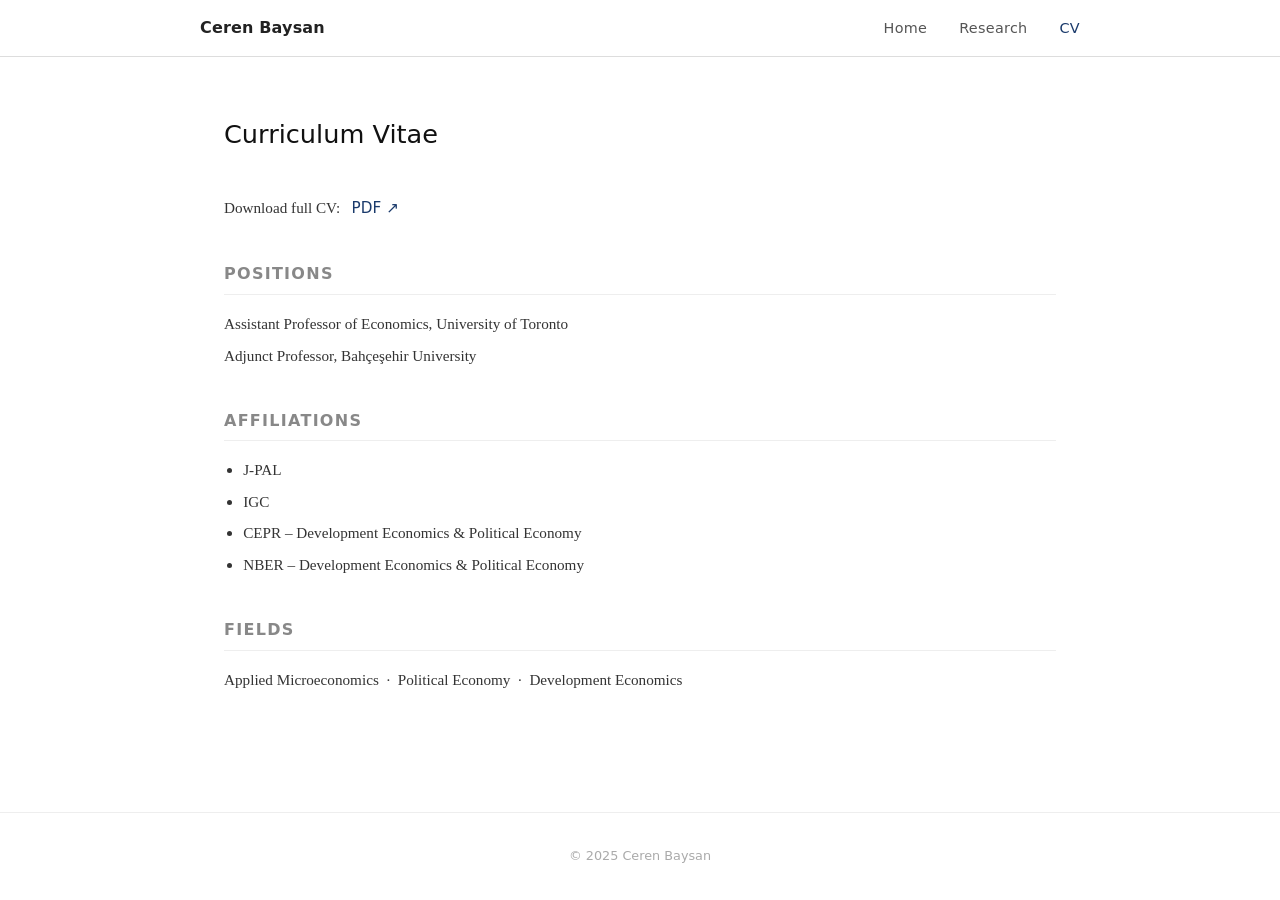
==== cv.html @ 4bd702ae "Initial site" ====
<!DOCTYPE html>
<html lang="en">
<head>
  <meta charset="UTF-8">
  <meta name="viewport" content="width=device-width, initial-scale=1.0">
  <title>CV – Ceren Baysan</title>
  <link rel="stylesheet" href="style.css">
</head>
<body>

<header>
  <nav>
    <a href="index.html" class="site-name">Ceren Baysan</a>
    <ul>
      <li><a href="index.html">Home</a></li>
      <li><a href="research.html">Research</a></li>
      <li><a href="cv.html" class="active">CV</a></li>
    </ul>
  </nav>
</header>

<main>
  <h1 class="page-title">Curriculum Vitae</h1>

  <div class="cv-section">
    <p>
      Download full CV: &nbsp;
      <a class="cv-link" href="https://drive.google.com/file/d/1ybIPP6VyhzpRo1Z8aJyQJ7QGlU4s0Ap5/view?usp=drive_link">PDF ↗</a>
    </p>
  </div>

  <!-- TODO: optionally expand sections below with content from your CV PDF -->

  <div class="cv-section">
    <h2>Positions</h2>
    <p>Assistant Professor of Economics, University of Toronto</p>
    <p>Adjunct Professor, Bahçeşehir University</p>
  </div>

  <div class="cv-section">
    <h2>Affiliations</h2>
    <ul>
      <li>J-PAL</li>
      <li>IGC</li>
      <li>CEPR – Development Economics &amp; Political Economy</li>
      <li>NBER – Development Economics &amp; Political Economy</li>
    </ul>
  </div>

  <div class="cv-section">
    <h2>Fields</h2>
    <p>Applied Microeconomics &nbsp;·&nbsp; Political Economy &nbsp;·&nbsp; Development Economics</p>
  </div>

</main>

<footer>
  &copy; 2025 Ceren Baysan
</footer>

</body>
</html>
---- style.css ----
*, *::before, *::after { box-sizing: border-box; margin: 0; padding: 0; }

body {
  font-family: Georgia, 'Times New Roman', serif;
  font-size: 16px;
  line-height: 1.65;
  color: #222;
  background: #fff;
}

/* ── Navigation ── */
header {
  border-bottom: 1px solid #ddd;
  padding: 0 1.5rem;
}

nav {
  max-width: 880px;
  margin: 0 auto;
  display: flex;
  align-items: center;
  justify-content: space-between;
  height: 56px;
}

.site-name {
  font-family: system-ui, -apple-system, sans-serif;
  font-size: 1rem;
  font-weight: 600;
  color: #222;
  text-decoration: none;
  letter-spacing: 0.01em;
}

nav ul {
  list-style: none;
  display: flex;
  gap: 2rem;
}

nav ul a {
  font-family: system-ui, -apple-system, sans-serif;
  font-size: 0.9rem;
  color: #555;
  text-decoration: none;
  letter-spacing: 0.02em;
}

nav ul a:hover,
nav ul a.active {
  color: #1a3a6b;
}

/* ── Page layout ── */
main {
  max-width: 880px;
  margin: 0 auto;
  padding: 3.5rem 1.5rem 5rem;
}

/* ── Home: bio ── */
.bio {
  display: grid;
  grid-template-columns: 1fr auto;
  gap: 3rem;
  align-items: start;
}

.bio-text h1 {
  font-family: system-ui, -apple-system, sans-serif;
  font-size: 2rem;
  font-weight: 500;
  margin-bottom: 0.5rem;
  color: #111;
}

.bio-text .title {
  font-size: 0.95rem;
  color: #444;
  margin-bottom: 0.15rem;
}

.bio-text .fields {
  margin: 1.1rem 0 0.9rem;
  font-style: italic;
  font-size: 0.95rem;
  color: #555;
}

.affiliations {
  font-size: 0.9rem;
  color: #555;
  margin-bottom: 1.25rem;
  font-family: system-ui, -apple-system, sans-serif;
}

.contact {
  font-family: system-ui, -apple-system, sans-serif;
  font-size: 0.9rem;
  color: #444;
  line-height: 1.9;
}

.contact a {
  color: #1a3a6b;
  text-decoration: none;
}

.contact a:hover {
  text-decoration: underline;
}

.bio-photo img {
  width: 120px;
  border-radius: 3px;
  display: block;
}

/* ── Research page ── */
.page-title {
  font-family: system-ui, -apple-system, sans-serif;
  font-size: 1.6rem;
  font-weight: 500;
  margin-bottom: 2.5rem;
  color: #111;
}

.research-section {
  margin-bottom: 3rem;
}

.section-heading {
  font-family: system-ui, -apple-system, sans-serif;
  font-size: 1rem;
  font-weight: 600;
  text-transform: uppercase;
  letter-spacing: 0.08em;
  color: #888;
  margin-bottom: 1.5rem;
  padding-bottom: 0.5rem;
  border-bottom: 1px solid #eee;
}

.paper {
  margin-bottom: 1.75rem;
}

.paper-title {
  font-size: 1rem;
  font-weight: bold;
  color: #1a3a6b;
  text-decoration: none;
  line-height: 1.4;
}

.paper-title:hover {
  text-decoration: underline;
}

span.paper-title {
  color: #222;
}

.paper-meta {
  font-size: 0.88rem;
  color: #666;
  margin: 0.2rem 0 0.35rem;
  font-family: system-ui, -apple-system, sans-serif;
}

.paper-links {
  font-family: system-ui, -apple-system, sans-serif;
  font-size: 0.85rem;
}

.paper-links a {
  color: #1a3a6b;
  text-decoration: none;
  margin-right: 0.85rem;
  border: 1px solid #c5d0e0;
  padding: 0.1rem 0.4rem;
  border-radius: 3px;
}

.paper-links a:hover {
  background: #f0f4f9;
}

/* ── CV page ── */
.cv-section {
  margin-bottom: 2.5rem;
}

.cv-section h2 {
  font-family: system-ui, -apple-system, sans-serif;
  font-size: 1rem;
  font-weight: 600;
  text-transform: uppercase;
  letter-spacing: 0.08em;
  color: #888;
  margin-bottom: 1rem;
  padding-bottom: 0.4rem;
  border-bottom: 1px solid #eee;
}

.cv-section p,
.cv-section li {
  font-size: 0.95rem;
  margin-bottom: 0.4rem;
  color: #333;
}

.cv-section ul {
  padding-left: 1.2rem;
}

.cv-link {
  font-family: system-ui, -apple-system, sans-serif;
  font-size: 0.95rem;
  color: #1a3a6b;
  text-decoration: none;
}

.cv-link:hover { text-decoration: underline; }

/* ── Footer ── */
footer {
  text-align: center;
  padding: 2rem;
  font-family: system-ui, -apple-system, sans-serif;
  font-size: 0.8rem;
  color: #aaa;
  border-top: 1px solid #eee;
}

/* ── Responsive ── */
@media (max-width: 600px) {
  .bio {
    grid-template-columns: 1fr;
  }
  .bio-photo {
    order: -1;
  }
  .bio-photo img {
    width: 120px;
  }
}
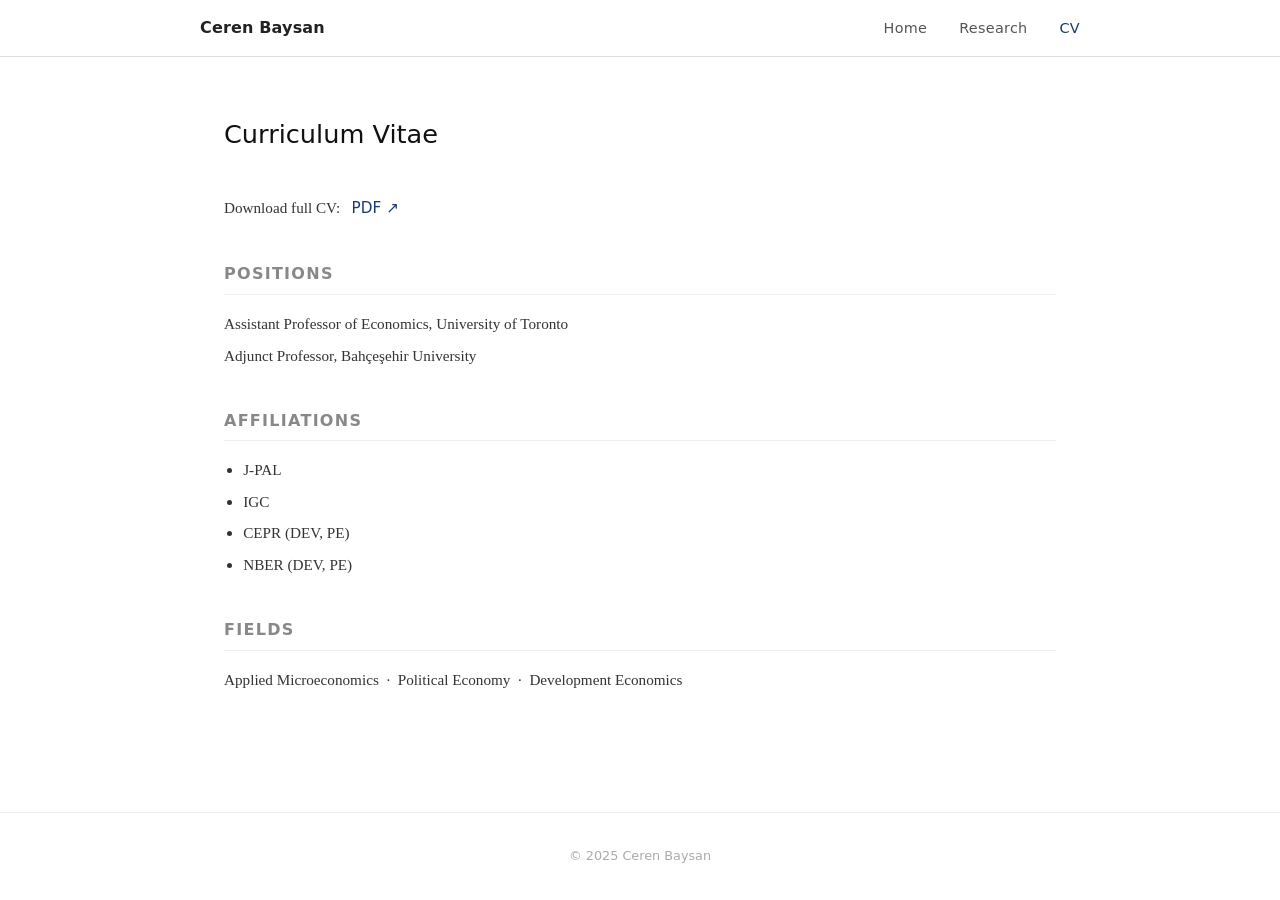
==== commit 08191f63: "Update CEPR/NBER labels to DEV, PE on CV page" ====
--- a/cv.html
+++ b/cv.html
@@ -25,7 +25,7 @@
   <div class="cv-section">
     <p>
       Download full CV: &nbsp;
-      <a class="cv-link" href="https://drive.google.com/file/d/1ybIPP6VyhzpRo1Z8aJyQJ7QGlU4s0Ap5/view?usp=drive_link">PDF ↗</a>
+      <a class="cv-link" href="cv/CBaysan_CV.pdf">PDF ↗</a>
     </p>
   </div>
 
@@ -42,8 +42,8 @@
     <ul>
       <li>J-PAL</li>
       <li>IGC</li>
-      <li>CEPR – Development Economics &amp; Political Economy</li>
-      <li>NBER – Development Economics &amp; Political Economy</li>
+      <li>CEPR (DEV, PE)</li>
+      <li>NBER (DEV, PE)</li>
     </ul>
   </div>
 
--- a/style.css
+++ b/style.css
@@ -110,10 +110,23 @@
   text-decoration: underline;
 }
 
+.bio-photo {
+  width: 200px;
+}
+
 .bio-photo img {
-  width: 120px;
+  width: 200px;
   border-radius: 3px;
   display: block;
+}
+
+.photo-credit {
+  font-family: system-ui, -apple-system, sans-serif;
+  font-size: 0.6rem;
+  color: #aaa;
+  margin-top: 0.4rem;
+  text-align: center;
+  width: 200px;
 }
 
 /* ── Research page ── */
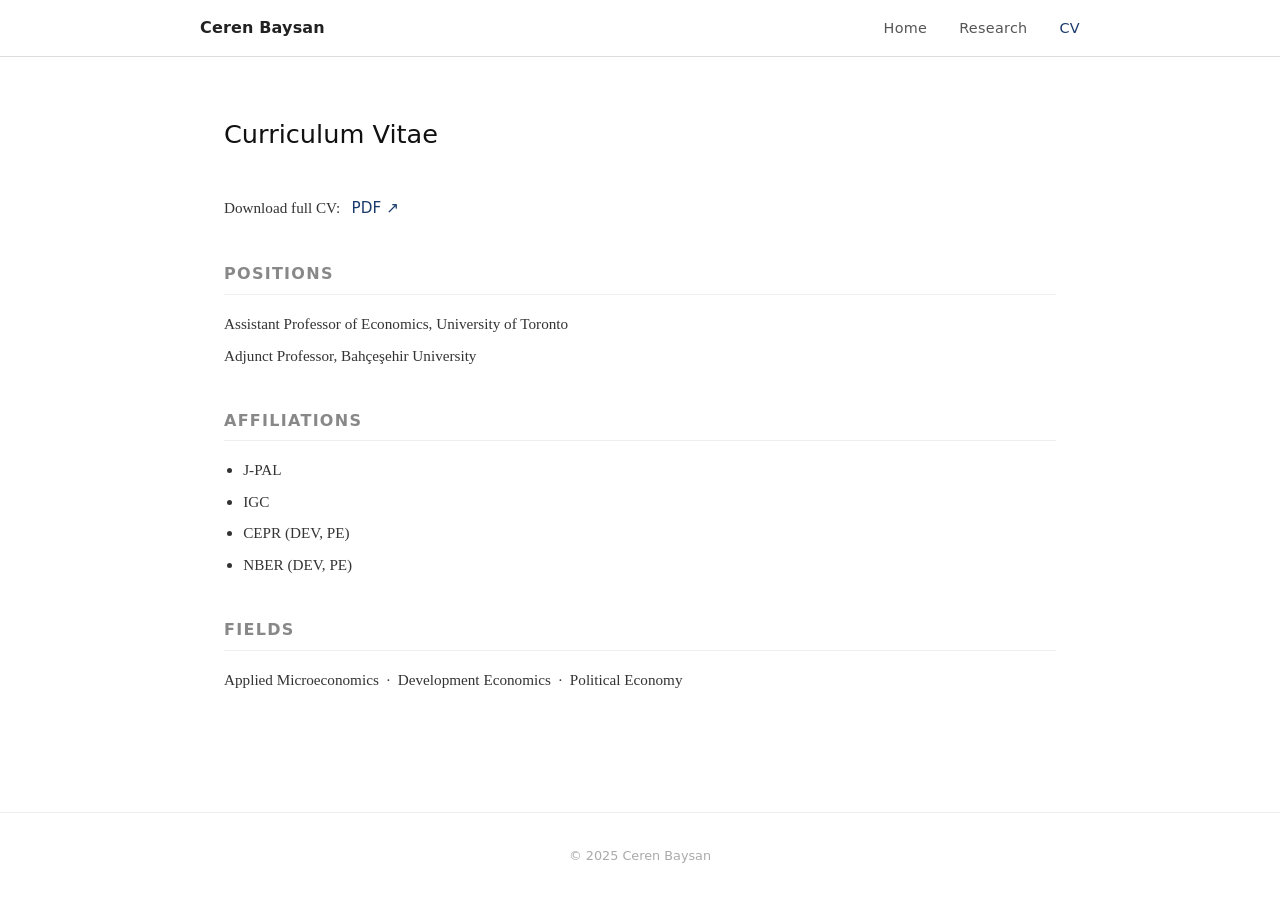
==== commit 666b93b3: "Reorder fields alphabetically: DEV before PE" ====
--- a/cv.html
+++ b/cv.html
@@ -49,7 +49,7 @@
 
   <div class="cv-section">
     <h2>Fields</h2>
-    <p>Applied Microeconomics &nbsp;·&nbsp; Political Economy &nbsp;·&nbsp; Development Economics</p>
+    <p>Applied Microeconomics &nbsp;·&nbsp; Development Economics &nbsp;·&nbsp; Political Economy</p>
   </div>
 
 </main>
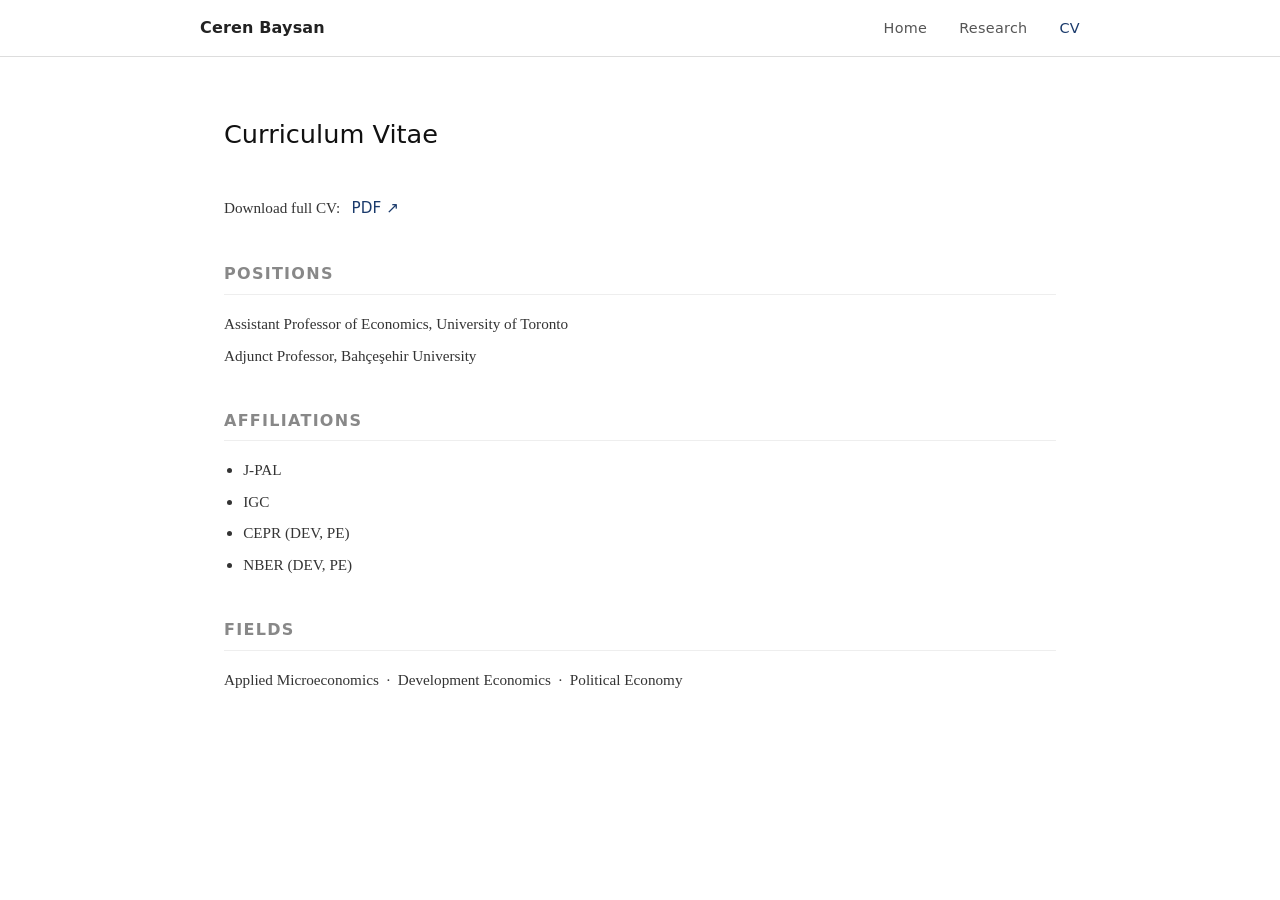
==== commit 31f1d5ad: "Remove footer copyright" ====
--- a/cv.html
+++ b/cv.html
@@ -54,9 +54,6 @@
 
 </main>
 
-<footer>
-  &copy; 2025 Ceren Baysan
-</footer>
 
 </body>
 </html>
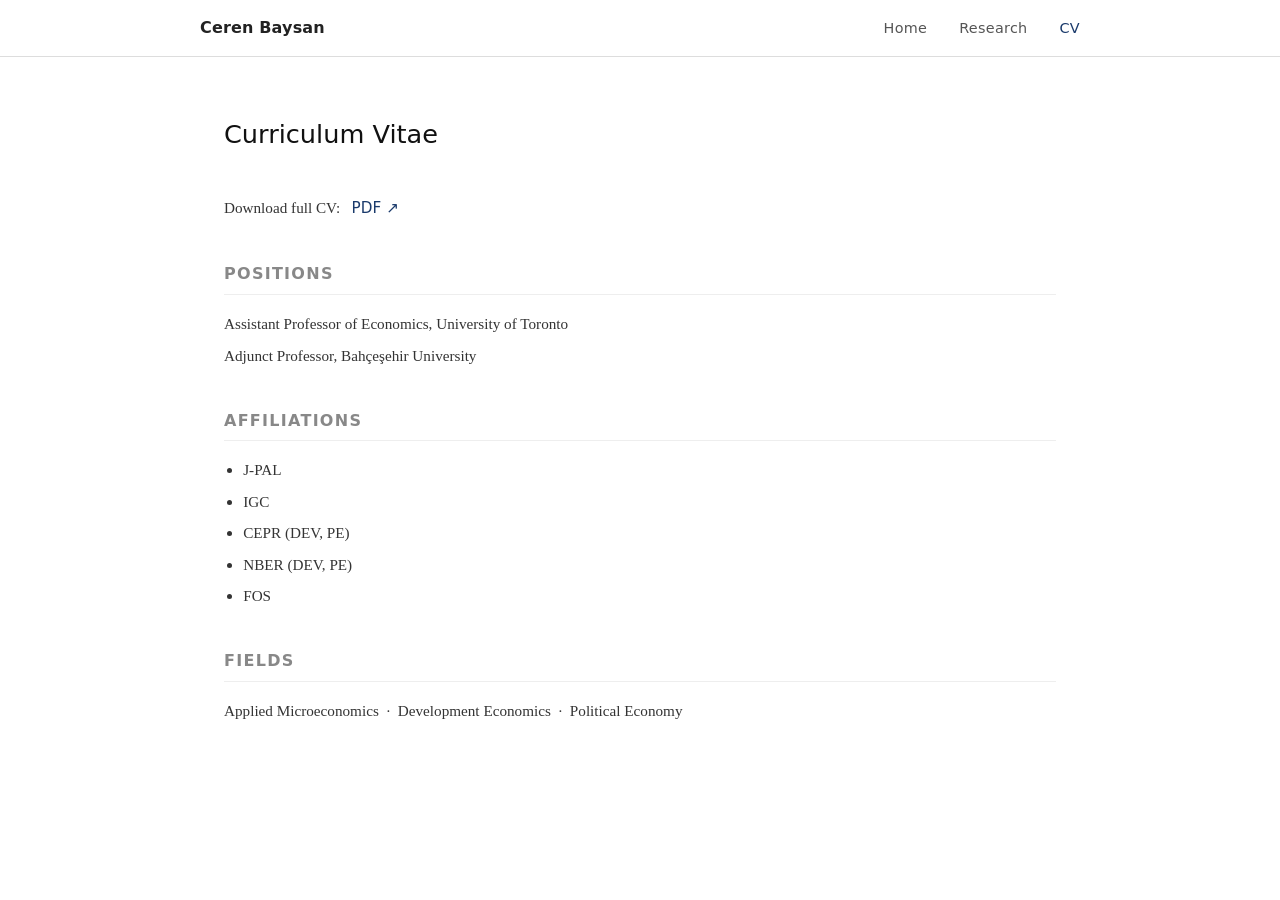
==== commit f4d3f996: "Add FOS affiliation" ====
--- a/cv.html
+++ b/cv.html
@@ -44,6 +44,7 @@
       <li>IGC</li>
       <li>CEPR (DEV, PE)</li>
       <li>NBER (DEV, PE)</li>
+      <li>FOS</li>
     </ul>
   </div>
 
--- a/style.css
+++ b/style.css
@@ -68,7 +68,7 @@
 
 .bio-text h1 {
   font-family: system-ui, -apple-system, sans-serif;
-  font-size: 2rem;
+  font-size: 1.65rem;
   font-weight: 500;
   margin-bottom: 0.5rem;
   color: #111;
@@ -197,6 +197,38 @@
 
 .paper-links a:hover {
   background: #f0f4f9;
+}
+
+.paper-abstract {
+  font-family: system-ui, -apple-system, sans-serif;
+  font-size: 0.88rem;
+  margin-top: 0.35rem;
+}
+
+.paper-abstract summary {
+  color: #1a3a6b;
+  cursor: pointer;
+  display: inline-block;
+  font-size: 0.85rem;
+  border: 1px solid #c5d0e0;
+  padding: 0.1rem 0.4rem;
+  border-radius: 3px;
+  list-style: none;
+}
+
+.paper-abstract summary::-webkit-details-marker {
+  display: none;
+}
+
+.paper-abstract summary:hover {
+  background: #f0f4f9;
+}
+
+.paper-abstract p {
+  color: #444;
+  line-height: 1.55;
+  max-width: 46rem;
+  margin: 0.75rem 0 0;
 }
 
 /* ── CV page ── */
